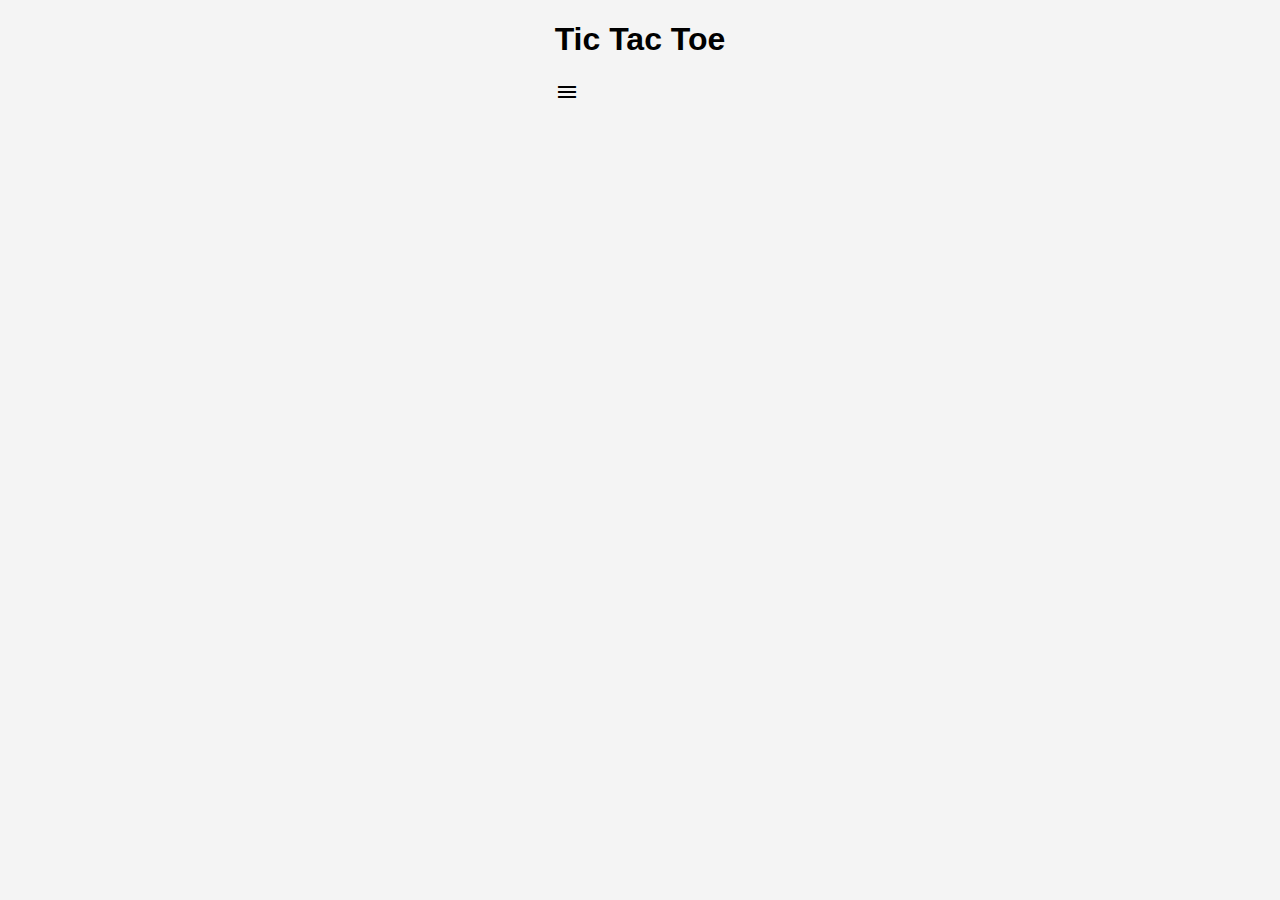
==== index.html @ cb951a31 "Refactor game board and update screen display" ====
<!DOCTYPE html>
<html lang="en">
<head>
    <meta charset="UTF-8">
    <meta name="viewport" content="width=device-width, initial-scale=1.0">
    <title>Tic Tac Toe</title>
    <link rel="stylesheet" href="style.css">
    <link rel="stylesheet" href="https://fonts.googleapis.com/css2?family=Material+Symbols+Outlined:opsz,wght,FILL,GRAD@20..48,100..700,0..1,-50..200" />
    <style>
        .material-symbols-outlined {
            font-variation-settings:
            'FILL' 0,
            'wght' 400,
            'GRAD' 0,
            'opsz' 24
        }
    </style>
</head>
<body>
    <div class="container">
        <h1>Tic Tac Toe</h1>
        <div class="player1"><div class="p1-score"></div></div>
        <div class="game-board-div"></div>
        <div class="player2"><div class="p2-score"></div></div>
        <div class="menu"><span class="material-symbols-outlined">Menu</span></div>
    <script src="script.js"></script>
</body>
</html>
---- style.css ----
*,
*::after,
*::before {
  box-sizing: border-box;
}

body {
  font-family: "Nunito", sans-serif;
  margin: 0;
  padding: 0;
  background-color: #f4f4f4;
  display: flex;
  justify-content: center;
}

.game {
  display: grid;
  grid-template-columns: repeat(3, 1fr);
  width: 300px;
  height: 300px;
  border: 2px solid black;
}

.game > div {
  border: 2px solid black;
}

h1 {
  text-align: center;
}

.cell {
  cursor: pointer;
}
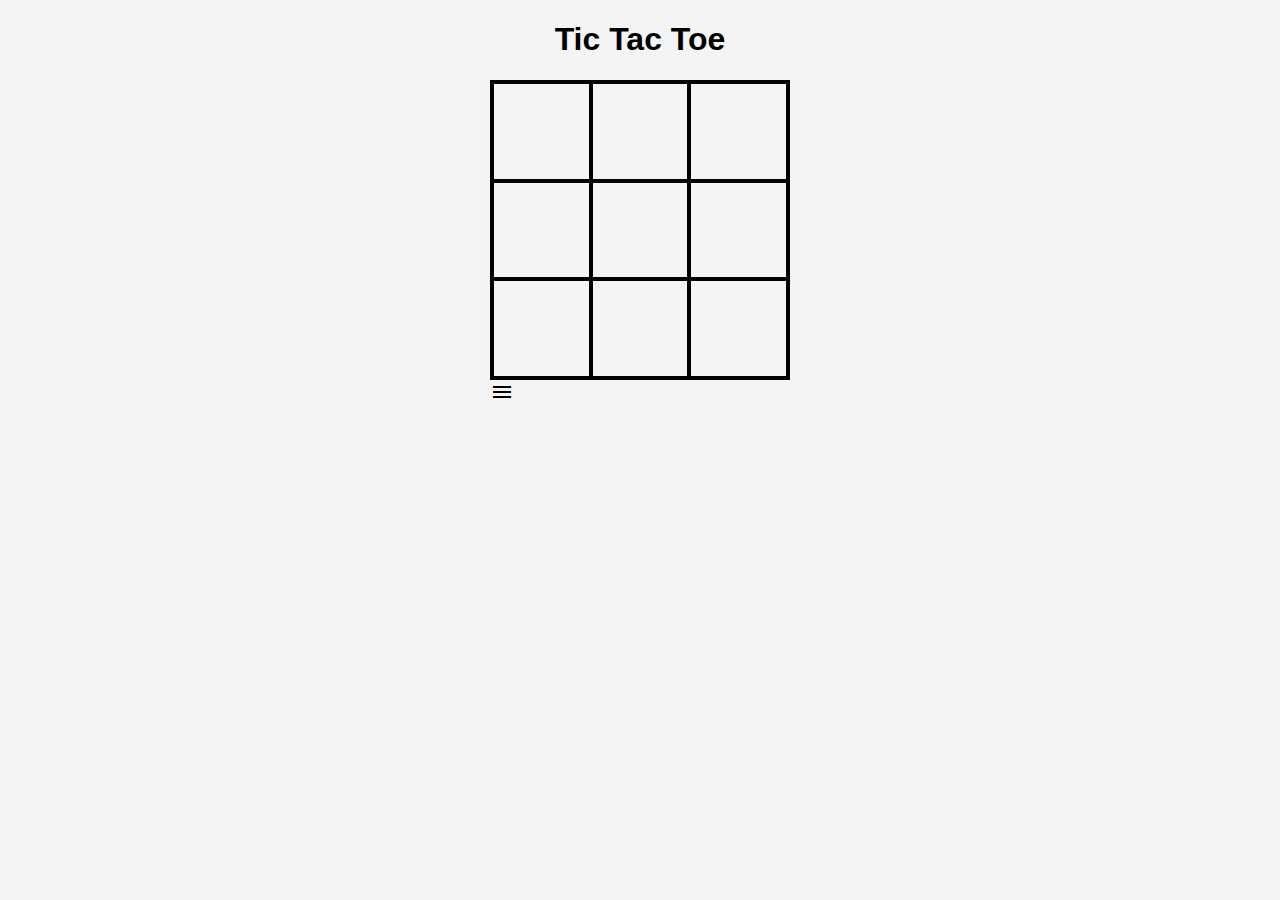
==== commit 168e7cca: "edit html and css to revert to past changes" ====
--- a/index.html
+++ b/index.html
@@ -20,7 +20,17 @@
     <div class="container">
         <h1>Tic Tac Toe</h1>
         <div class="player1"><div class="p1-score"></div></div>
-        <div class="game-board-div"></div>
+        <div class="game-board-div">
+            <div class="cell"></div>
+            <div class="cell"></div>
+            <div class="cell"></div>
+            <div class="cell"></div>
+            <div class="cell"></div>
+            <div class="cell"></div>
+            <div class="cell"></div>
+            <div class="cell"></div>
+            <div class="cell"></div>
+        </div>
         <div class="player2"><div class="p2-score"></div></div>
         <div class="menu"><span class="material-symbols-outlined">Menu</span></div>
     <script src="script.js"></script>
--- a/style.css
+++ b/style.css
@@ -13,7 +13,7 @@
   justify-content: center;
 }
 
-.game {
+.game-board-div {
   display: grid;
   grid-template-columns: repeat(3, 1fr);
   width: 300px;
@@ -21,7 +21,7 @@
   border: 2px solid black;
 }
 
-.game > div {
+.game-board-div > div {
   border: 2px solid black;
 }
 
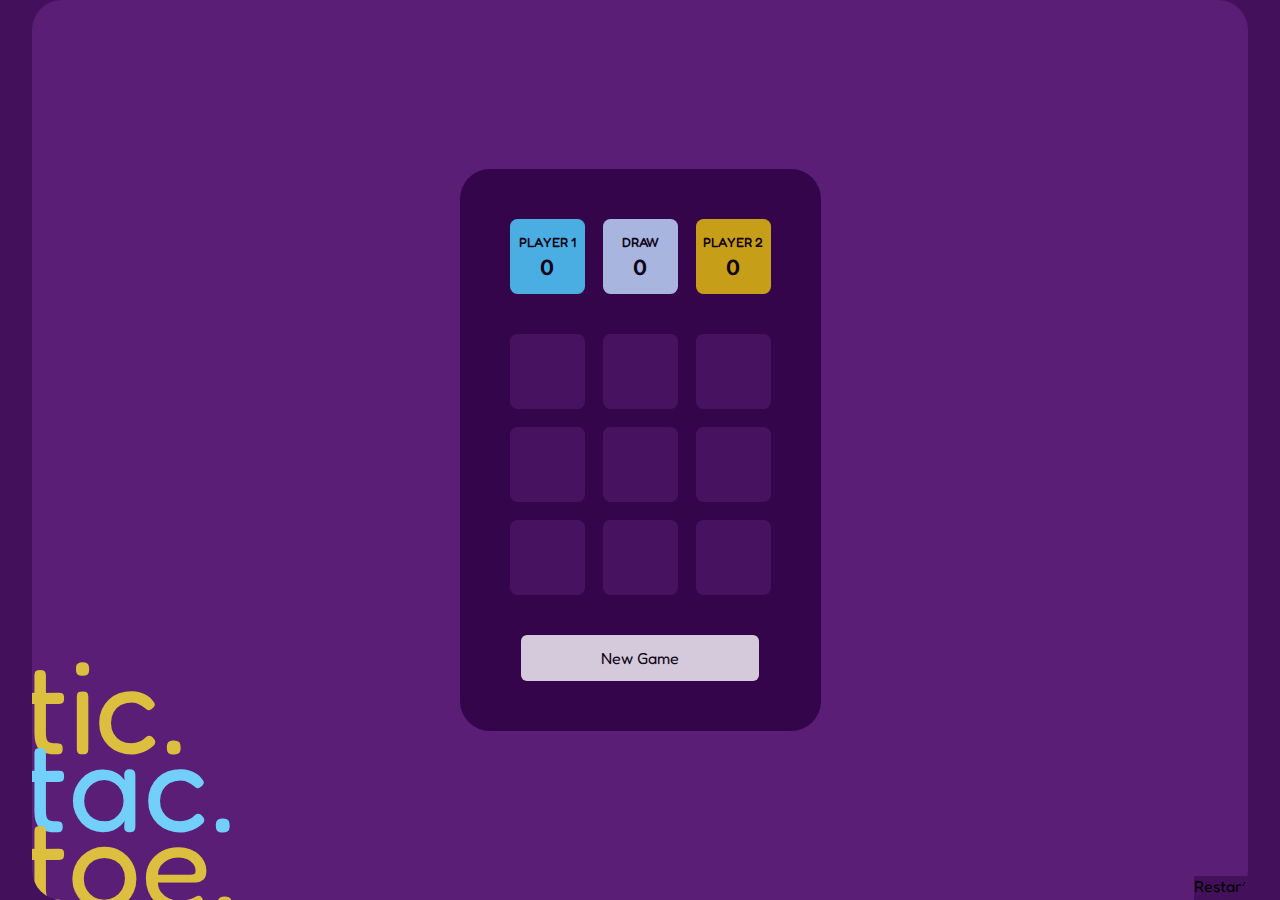
==== commit b2ebb7ff: "change html name to index from main_game" ====
--- a/index.html
+++ b/index.html
@@ -5,7 +5,11 @@
     <meta name="viewport" content="width=device-width, initial-scale=1.0">
     <title>Tic Tac Toe</title>
     <link rel="stylesheet" href="style.css">
-    <link rel="stylesheet" href="https://fonts.googleapis.com/css2?family=Material+Symbols+Outlined:opsz,wght,FILL,GRAD@20..48,100..700,0..1,-50..200" />
+    <link rel="preconnect" href="https://fonts.googleapis.com">
+    <link rel="stylesheet" href="https://fonts.googleapis.com/css2?family=Fredoka+One&display=swap">
+    <link rel="preconnect" href="https://fonts.gstatic.com" crossorigin>
+    <link href="https://fonts.googleapis.com/css2?family=Fredoka:wght@300..700&display=swap" rel="stylesheet">
+        <link href="https://fonts.googleapis.com/css2?family=Fredoka:wght@300..700&family=Inter:ital,opsz,wght@0,14..32,100..900;1,14..32,100..900&display=swap" rel="stylesheet">
     <style>
         .material-symbols-outlined {
             font-variation-settings:
@@ -17,22 +21,44 @@
     </style>
 </head>
 <body>
-    <div class="container">
-        <h1>Tic Tac Toe</h1>
-        <div class="player1"><div class="p1-score"></div></div>
-        <div class="game-board-div">
-            <div class="cell"></div>
-            <div class="cell"></div>
-            <div class="cell"></div>
-            <div class="cell"></div>
-            <div class="cell"></div>
-            <div class="cell"></div>
-            <div class="cell"></div>
-            <div class="cell"></div>
-            <div class="cell"></div>
+    <div class="body">
+        <div class="game-container">
+            <div class="inner-container">
+                <div class="scores-section">
+                    <div class="p1-score-container">
+                        <p>PLAYER 1</p>
+                        <p class="p1-score score">0</p>
+                    </div>
+                    <div class="draw-score-container">
+                        <p>DRAW</p>
+                        <p class="draw-score score">0</p>
+                    </div>
+                    <div class="p2-score-container">
+                        <p>PLAYER 2</p>
+                        <p class="p2-score score">0</p>
+                    </div>
+                </div>
+                <div class="game-board">
+                    <div class="cell"></div>
+                    <div class="cell"></div>
+                    <div class="cell"></div>
+                    <div class="cell"></div>
+                    <div class="cell"></div>
+                    <div class="cell"></div>
+                    <div class="cell"></div>
+                    <div class="cell"></div>
+                    <div class="cell"></div>
+                </div>
+                <div class="controller">
+                    <div class="greet"></div>
+                    <div class="turn-indicator"></div>
+                    <div class="new-game-btn">New Game</div>
+                </div>
+            </div>
         </div>
-        <div class="player2"><div class="p2-score"></div></div>
-        <div class="menu"><span class="material-symbols-outlined">Menu</span></div>
+        <div class="game-title"><div class="yellow-txt">tic.</div><div class="blue-txt">tac.</d><div class="yellow-txt">toe.</div></div>
+    </div>
+    <div class="restart-btn">Restart</div>
     <script src="script.js"></script>
 </body>
 </html>--- a/style.css
+++ b/style.css
@@ -5,30 +5,146 @@
 }
 
 body {
-  font-family: "Nunito", sans-serif;
+  font-family: "Fredoka One", sans-serif;
   margin: 0;
   padding: 0;
-  background-color: #f4f4f4;
+  background-color: #43115b;
   display: flex;
   justify-content: center;
 }
 
-.game-board-div {
+.restart-btn {
+  position: absolute;
+  bottom: 0; 
+  right: 0;
+  width: 50pxpx;
+  height: 24px; 
+  background-color: #43115B; 
+}
+
+.body {
+  background-color: #5A1E76;
+  width: 95%;
+  height: 100vh;
+  border-radius: 30px;
+  position: relative;
+  overflow: hidden;
+  display: flex;
+  justify-content: center;
+  align-items: center;
+}
+
+.game-container {
+  background-color: #2B0040;
+  padding: 50px;
+  border-radius: 30px;
+  z-index: 2;
+  opacity: 0.8;
+}
+
+.inner-container {
+  display: flex;
+  flex-direction: column;
+  align-items: center;
+  gap: 20px;
+}
+
+.scores-section {
+  display: flex;
+  flex-direction: row;
+  justify-content: center;
+  gap: 18px;
+  font-family: "Fredoka", sans-serif;
+  font-weight: 500;
+  font-size: smaller;
+  margin-bottom: 20px;
+}
+
+.scores-section > div {
+  width: 75px;
+  height: 75px;
+  border-radius: 10%;
+  text-align: center;
+  display: flex;
+  flex-direction: column;
+  align-items: center;
+  justify-content: center;
+}
+
+.scores-section > div > * {
+  margin: 0;
+}
+
+.scores-section > div > .score {
+  font-family: "Inter", sans-serif;
+  font-size: 21px;
+  margin-top: 5px;
+  font-weight: 700  ;
+}
+
+.p1-score-container {
+  background-color: #48D2FE;
+}
+
+.draw-score-container {
+  background-color: #BCDBF9;
+}
+
+.p2-score-container {
+  background-color: #E2BE00;
+}
+
+.game-board {
   display: grid;
   grid-template-columns: repeat(3, 1fr);
-  width: 300px;
-  height: 300px;
-  border: 2px solid black;
+  gap: 18px;
 }
 
-.game-board-div > div {
-  border: 2px solid black;
+
+.game-board > div {
+  width: 75px;
+  height: 75px;
+  background-color: #43115b;
+  border-radius: 10%;
 }
 
-h1 {
-  text-align: center;
+.game-board > div:hover {
+  background-color: #5A1E76;
+}
+
+.new-game-btn {
+  padding: 13px 80px;
+  border-radius: 6px;
+  background-color: #F4F6F5;
+  margin-top: 20px;
+}
+
+.game-title {
+  position: absolute;
+  bottom: 0;
+  left: 0;
+  padding: 0;
+  margin: 0;
+  font-size: 130px;
+  font-weight: 400;
+  line-height: .6;
+  transform: translateX(-13px);
+  z-index: 1;
+}
+
+.yellow-txt {
+  color: #DCBF3F;
+}
+
+.blue-txt {
+  color: #72CFF9;
 }
 
 .cell {
+  display: flex;
+  justify-content: center;
+  align-items: center;
   cursor: pointer;
-}+  font-size: 50px;
+  text-align: center;
+}
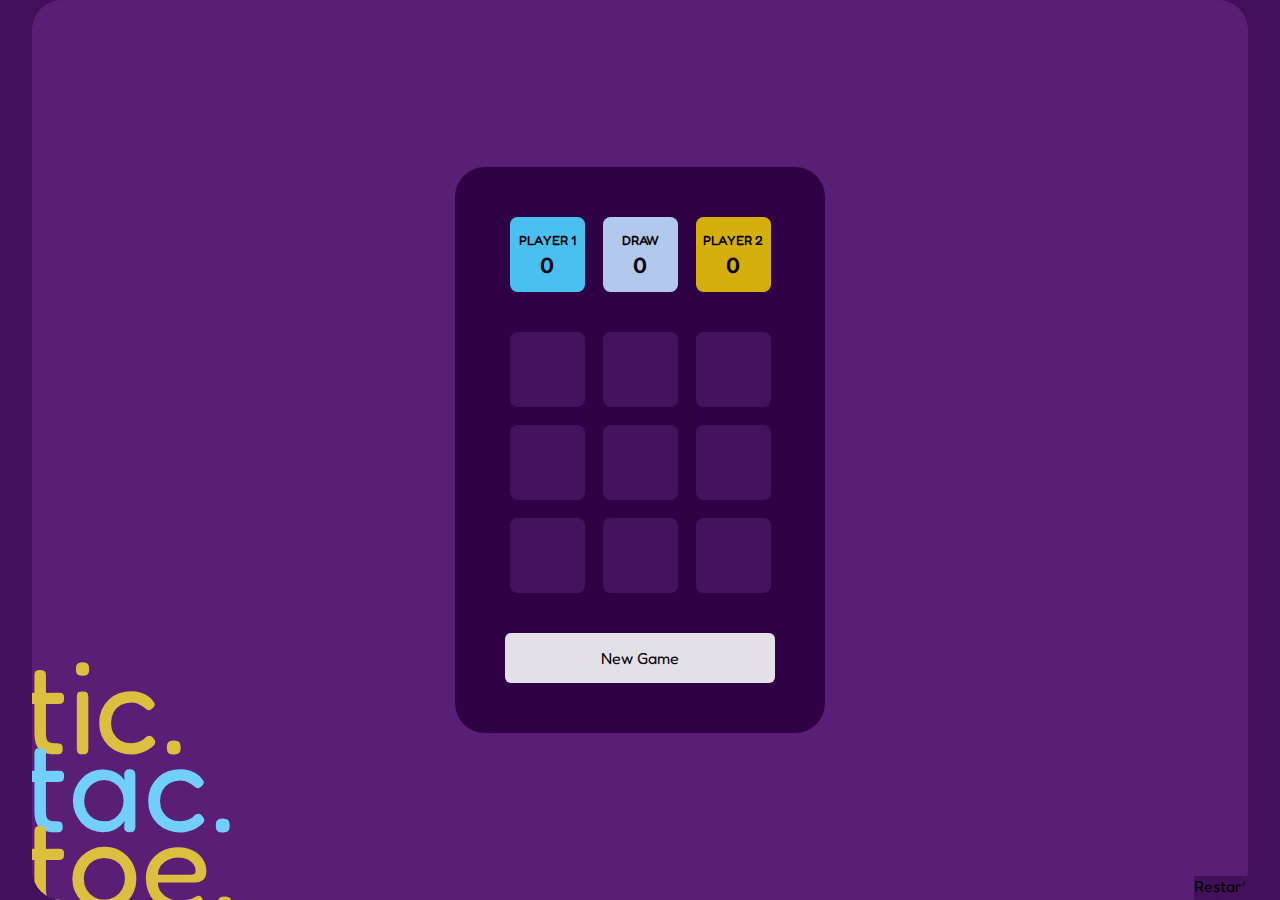
==== commit f0d2f38f: "Update player names and add player turn indicator" ====
--- a/index.html
+++ b/index.html
@@ -53,6 +53,7 @@
                     <div class="greet"></div>
                     <div class="turn-indicator"></div>
                     <div class="new-game-btn">New Game</div>
+                    <div class="player-turn-indicator"></div>
                 </div>
             </div>
         </div>
--- a/style.css
+++ b/style.css
@@ -39,7 +39,8 @@
   padding: 50px;
   border-radius: 30px;
   z-index: 2;
-  opacity: 0.8;
+  opacity: 0.9;
+  max-width: 380px;
 }
 
 .inner-container {
@@ -112,11 +113,28 @@
   background-color: #5A1E76;
 }
 
-.new-game-btn {
-  padding: 13px 80px;
+.new-game-btn, .player-turn-indicator {
+  margin-top: 20px;
+  width: 270px;
+  height: 50px;
   border-radius: 6px;
   background-color: #F4F6F5;
-  margin-top: 20px;
+  display: flex;
+  justify-content: center;
+  align-items: center;
+}
+
+.new-game-btn {
+  cursor: pointer;
+}
+
+.player-turn-indicator {
+  background-color: #48D2FE;
+  display: none;
+}
+
+.new-game-btn:hover {
+  background-color: #C5A0D7;
 }
 
 .game-title {
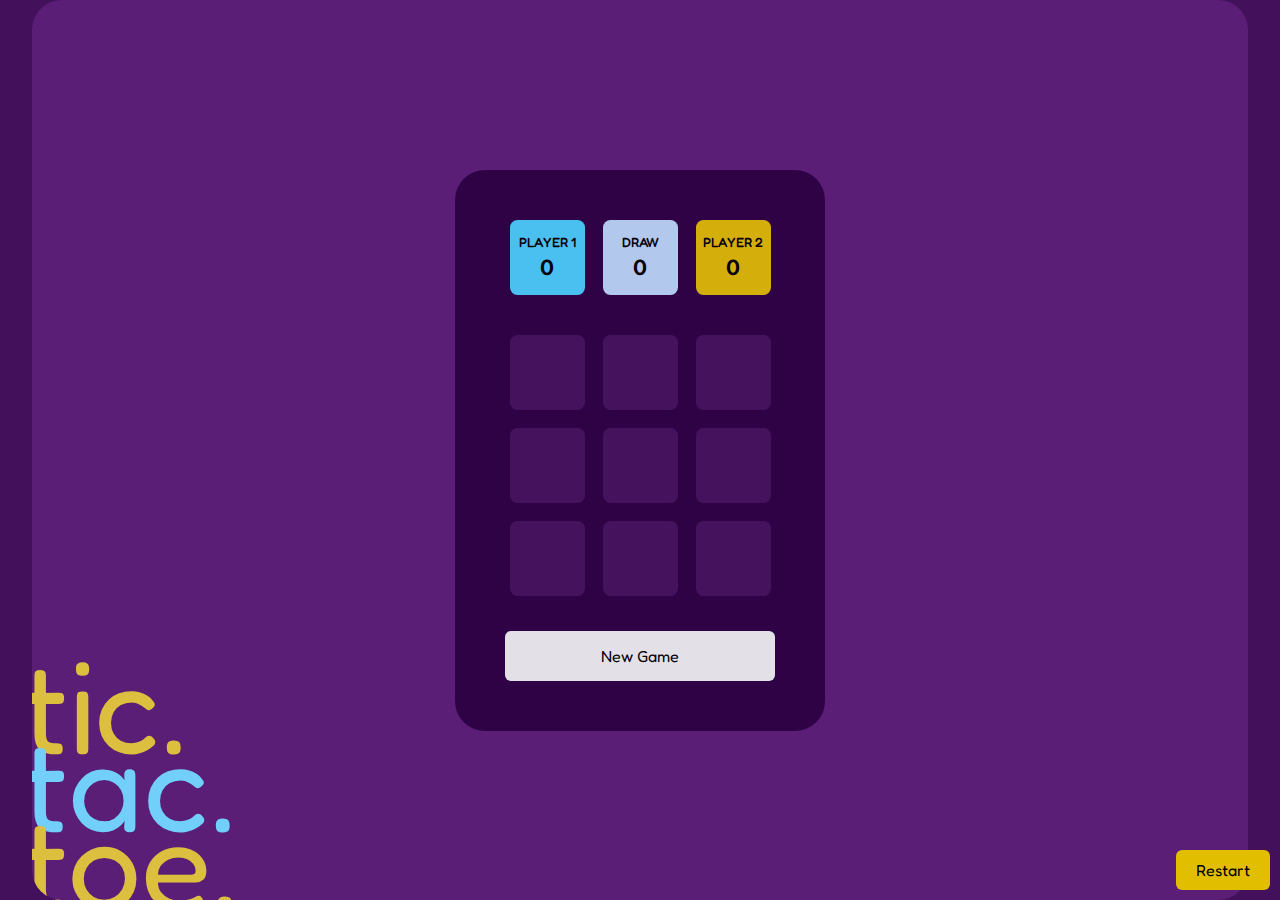
==== commit 53ad16b8: "Update font and button styles" ====
--- a/index.html
+++ b/index.html
@@ -9,7 +9,7 @@
     <link rel="stylesheet" href="https://fonts.googleapis.com/css2?family=Fredoka+One&display=swap">
     <link rel="preconnect" href="https://fonts.gstatic.com" crossorigin>
     <link href="https://fonts.googleapis.com/css2?family=Fredoka:wght@300..700&display=swap" rel="stylesheet">
-        <link href="https://fonts.googleapis.com/css2?family=Fredoka:wght@300..700&family=Inter:ital,opsz,wght@0,14..32,100..900;1,14..32,100..900&display=swap" rel="stylesheet">
+    <link href="https://fonts.googleapis.com/css2?family=Fredoka:wght@300..700&family=Inter:ital,opsz,wght@0,14..32,100..900;1,14..32,100..900&display=swap" rel="stylesheet">
     <style>
         .material-symbols-outlined {
             font-variation-settings:
@@ -51,9 +51,10 @@
                 </div>
                 <div class="controller">
                     <div class="greet"></div>
-                    <div class="turn-indicator"></div>
-                    <div class="new-game-btn">New Game</div>
-                    <div class="player-turn-indicator"></div>
+                    <div class="draw-indicator btns">Draw</div>
+                    <div class="win-indicator btns"></div>
+                    <div class="turn-indicator btns"></div>
+                    <div class="new-game-btn btns">New Game</div>
                 </div>
             </div>
         </div>
--- a/style.css
+++ b/style.css
@@ -113,12 +113,11 @@
   background-color: #5A1E76;
 }
 
-.new-game-btn, .player-turn-indicator {
-  margin-top: 20px;
+.btns {
+  margin-top: 15px;
   width: 270px;
   height: 50px;
   border-radius: 6px;
-  background-color: #F4F6F5;
   display: flex;
   justify-content: center;
   align-items: center;
@@ -126,10 +125,20 @@
 
 .new-game-btn {
   cursor: pointer;
+  background-color: #F4F6F5;
 }
 
-.player-turn-indicator {
-  background-color: #48D2FE;
+.win-indicator {
+  background-color: rgb(36, 151, 36);
+  display: none;
+}
+
+.draw-indicator {
+  background-color: #BCDBF9;
+  display: none;
+}
+
+.turn-indicator {
   display: none;
 }
 
@@ -166,3 +175,16 @@
   font-size: 50px;
   text-align: center;
 }
+
+.restart-btn {
+  display: block;
+  padding: 10px 20px;
+  padding-bottom: 30px;
+  cursor: pointer;
+  background-color: #E2BE00;
+  border-radius: 6px;
+  position: fixed;
+  bottom: 10px;
+  right: 10px;
+  z-index: 1000;
+}
